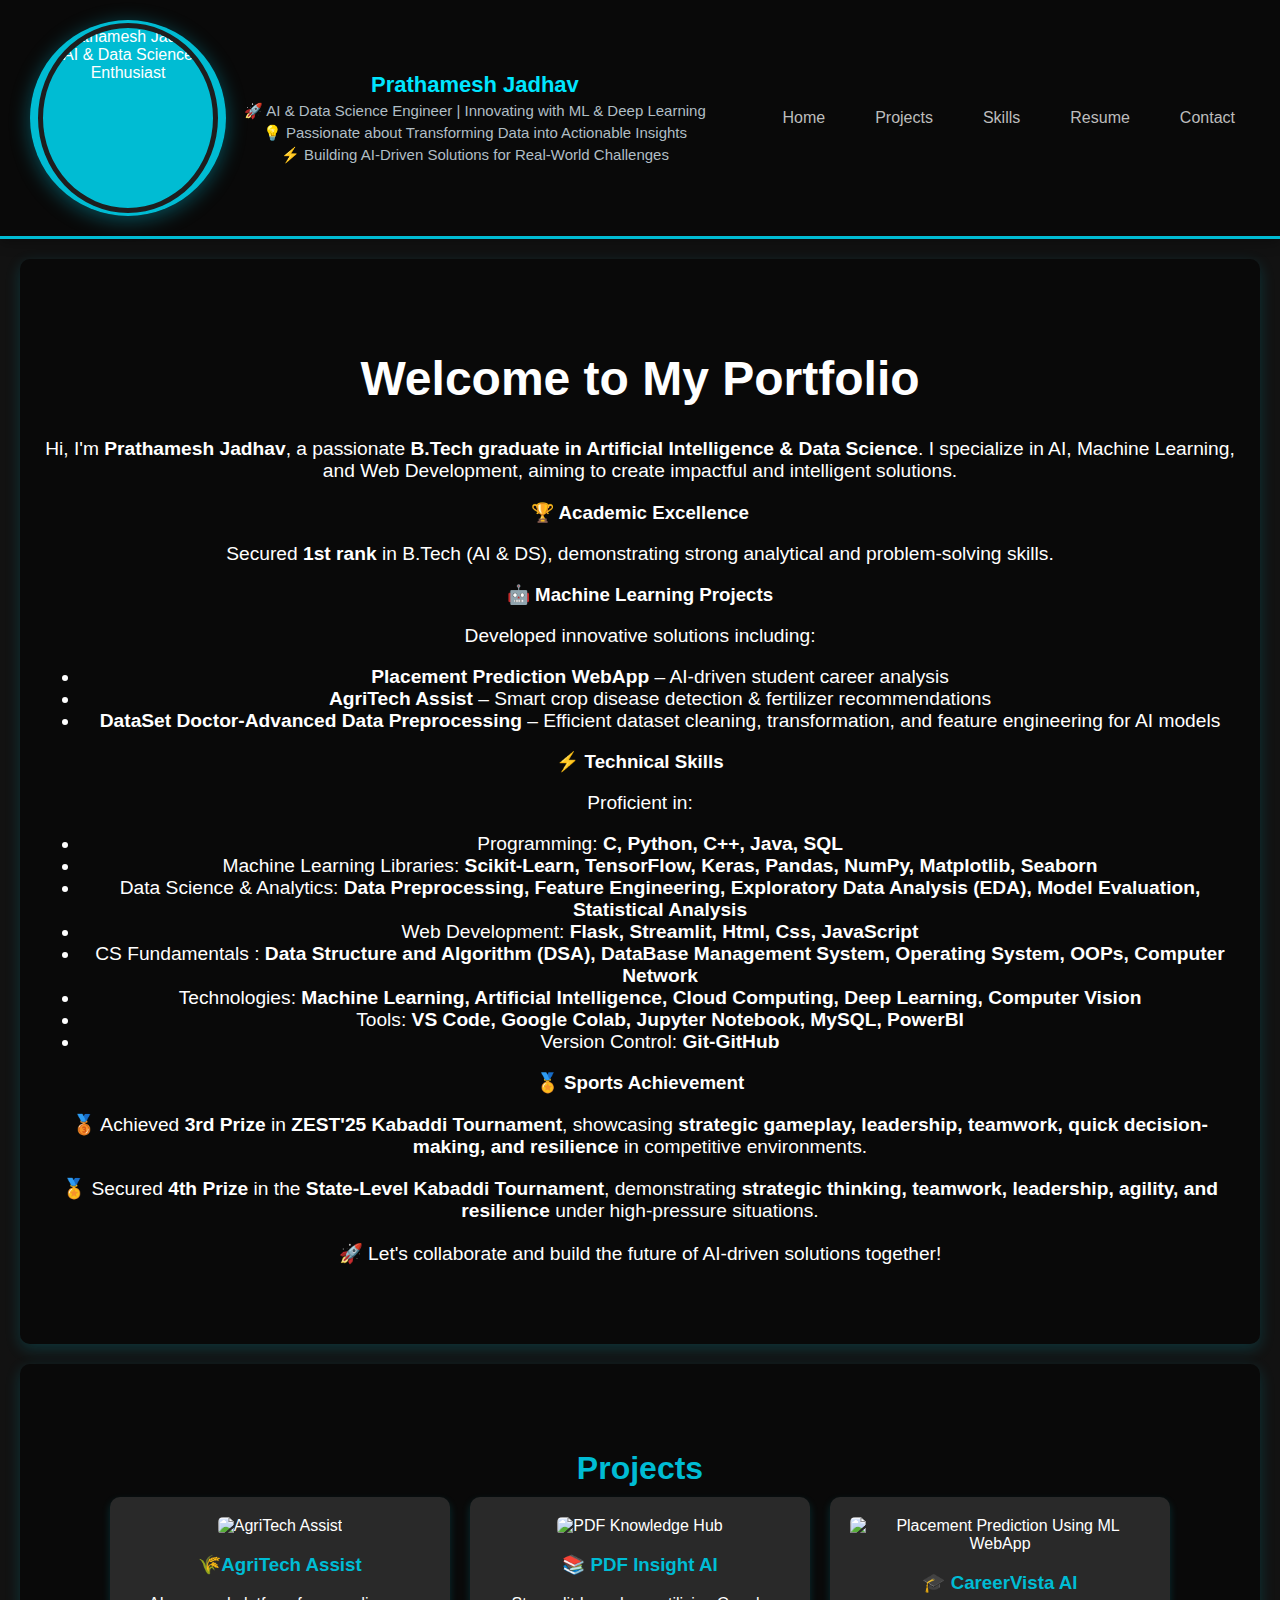
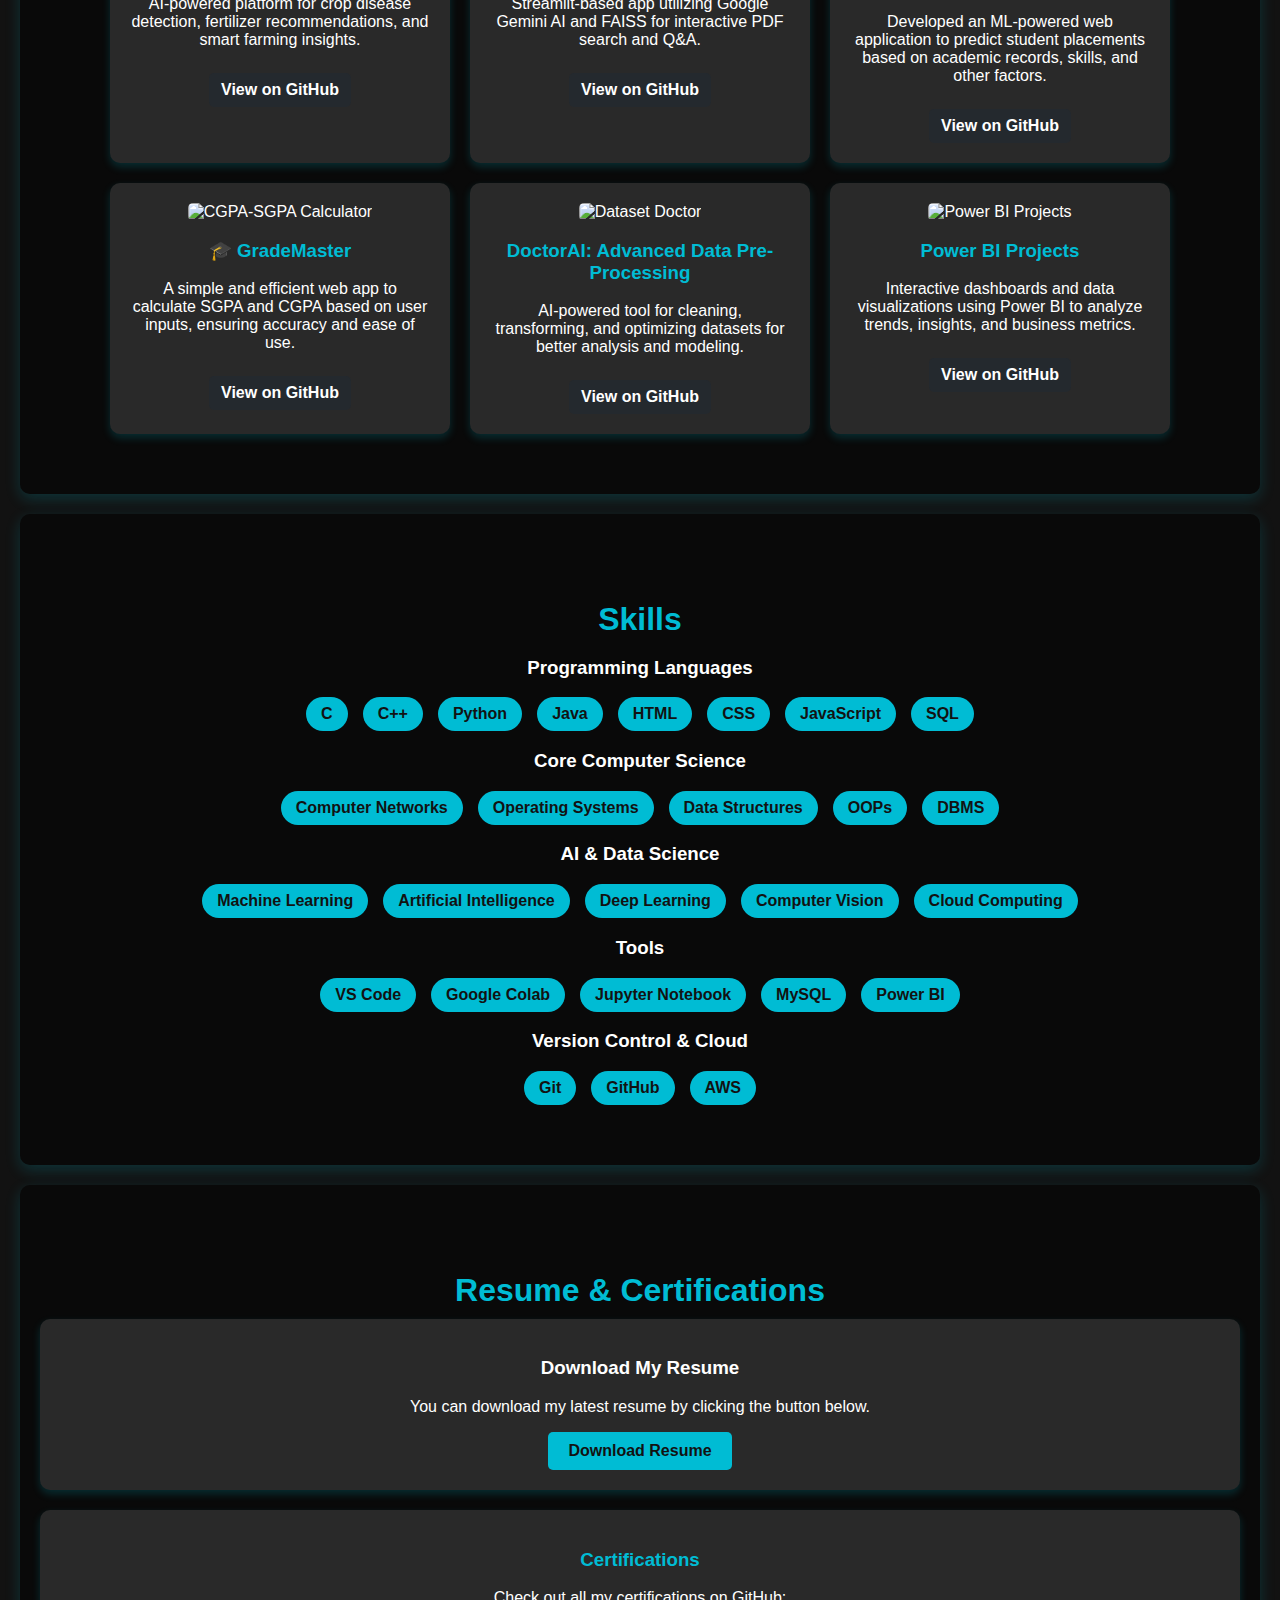
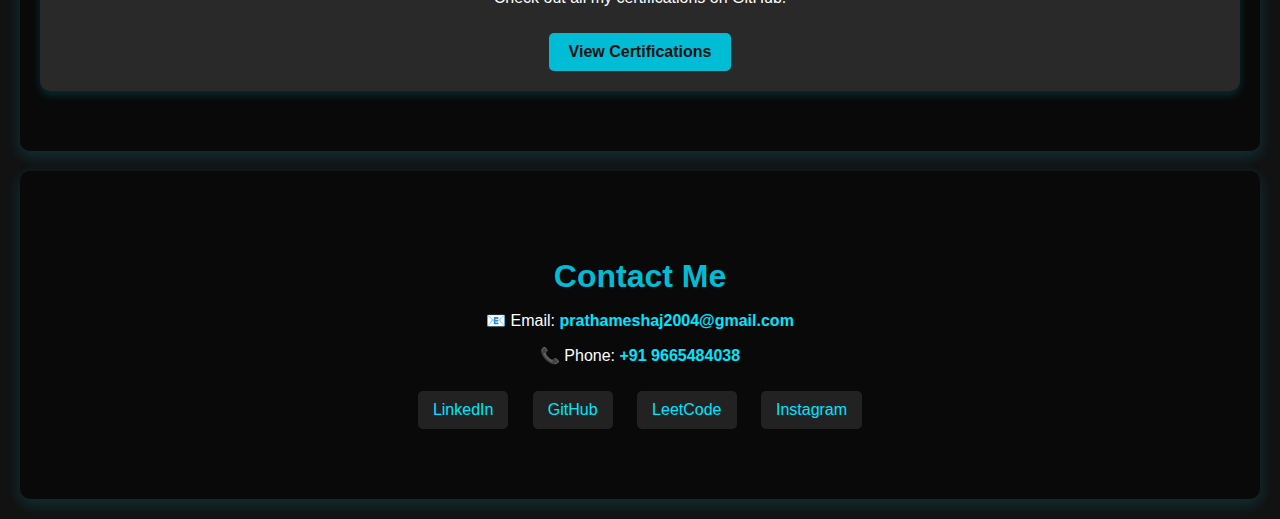
==== index.html @ 81e6a753 "Portfolio" ====
<!DOCTYPE html>
<html lang="en">

<head>
    <meta charset="UTF-8">
    <meta name="viewport" content="width=device-width, initial-scale=1.0">
    <title>Prathamesh Jadhav - Portfolio</title>
    <link rel="stylesheet" href="style.css">

</head>

<body>
    <header class="header">
        <div class="profile">
            <div class="profile-picture">
                <img src="D:\Portfolio\portfolio\docs\assets\profilepic.jpeg"
                    alt="Prathamesh Jadhav - AI & Data Science Enthusiast">
            </div>
            <div class="profile-info">
                <h1 class="name">Prathamesh Jadhav</h1>
                <p class="role">🚀 AI & Data Science Engineer | Innovating with ML & Deep Learning</p>
                <p class="role">💡 Passionate about Transforming Data into Actionable Insights</p>
                <p class="role">⚡ Building AI-Driven Solutions for Real-World Challenges</p>
            </div>
        </div>
        <nav class="navbar">
            <a href="#home">Home</a>
            <a href="#projects">Projects</a>
            <a href="#skills">Skills</a>
            <a href="#resume">Resume</a>
            <a href="#contact">Contact</a>
        </nav>
    </header>


    <section id="home" class="section">
        <div class="container">
            <h1>Welcome to My Portfolio</h1>
            <p class="intro-text">
                Hi, I'm <strong>Prathamesh Jadhav</strong>, a passionate <strong>B.Tech graduate in Artificial
                    Intelligence & Data Science</strong>.
                I specialize in AI, Machine Learning, and Web Development, aiming to create impactful and intelligent
                solutions.
            </p>

            <div class="highlight-info">
                <div class="info-box">
                    <h3>🏆 Academic Excellence</h3>
                    <p>Secured <strong>1st rank</strong> in B.Tech (AI & DS), demonstrating strong analytical and
                        problem-solving skills.</p>
                </div>

                <div class="info-box">
                    <h3>🤖 Machine Learning Projects</h3>
                    <p>Developed innovative solutions including:</p>
                    <ul>
                        <li><strong>Placement Prediction WebApp</strong> – AI-driven student career analysis</li>
                        <li><strong>AgriTech Assist</strong> – Smart crop disease detection & fertilizer recommendations
                        </li>
                        <li><strong>DataSet Doctor-Advanced Data Preprocessing</strong> – Efficient dataset cleaning,
                            transformation, and feature engineering for AI models</li>

                    </ul>
                </div>

                <div class="info-box">
                    <h3>⚡ Technical Skills</h3>
                    <p>Proficient in:</p>
                    <ul>
                        <li>Programming: <strong>C, Python, C++, Java, SQL</strong></li>
                        <li>Machine Learning Libraries: <strong>Scikit-Learn, TensorFlow, Keras, Pandas, NumPy,
                                Matplotlib, Seaborn</strong></li>
                        <li>Data Science & Analytics: <strong>Data Preprocessing, Feature Engineering, Exploratory Data
                                Analysis (EDA), Model Evaluation, Statistical Analysis</strong></li>

                        <li>Web Development: <strong>Flask, Streamlit, Html, Css, JavaScript</strong></li>
                        <li>CS Fundamentals : <strong>Data Structure and Algorithm (DSA), DataBase Management System,
                                Operating System, OOPs, Computer Network</strong></li>
                        <li>Technologies:<strong> Machine Learning, Artificial Intelligence, Cloud Computing, Deep Learning, Computer
                                Vision</strong> </li>
                        <li>Tools: <strong>VS Code, Google Colab, Jupyter Notebook, MySQL, PowerBI</strong></li>
                        <li>Version Control: <strong>Git-GitHub</strong></li>
                    </ul>
                </div>

                <div class="info-box">
                    <h3>🏅 Sports Achievement</h3>
                    <p>🥉 Achieved <strong>3rd Prize</strong> in <strong>ZEST'25 Kabaddi Tournament</strong>, showcasing
                        <strong>strategic gameplay, leadership, teamwork, quick decision-making, and resilience</strong>
                        in competitive environments.</p>

                    <p>🏅 Secured <strong>4th Prize</strong> in the <strong>State-Level Kabaddi Tournament</strong>,
                        demonstrating <strong>strategic thinking, teamwork, leadership, agility, and resilience</strong>
                        under high-pressure situations.</p>

                </div>
            </div>

            <p class="connect-text">🚀 Let's collaborate and build the future of AI-driven solutions together!</p>
        </div>
    </section>


    <section id="projects" class="section">
        <h2>Projects</h2>
        <div class="project-grid">
            <!-- Project 1: AgriTech Assist -->
            <div class="project-card">
                <img src="D:\Portfolio\portfolio\docs\assets\AgriTech Assist" alt="AgriTech Assist">
                <h3>🌾AgriTech Assist</h3>
                <p>AI-powered platform for crop disease detection, fertilizer recommendations, and smart farming
                    insights.</p>
                <a href="https://github.com/PrathameshJadhav30/AgriTech-Assist" target="_blank" class="github-btn">View
                    on GitHub</a>
            </div>


            <!-- Project 2: PDF Knowledge Hub -->
            <div class="project-card">
                <img src="D:\Portfolio\portfolio\docs\assets\Pdf_Knowlege_Hub" alt="PDF Knowledge Hub">
                <h3>📚 PDF Insight AI</h3>
                <p>Streamlit-based app utilizing Google Gemini AI and FAISS for interactive PDF search and Q&A.</p>
                <a href="https://github.com/PrathameshJadhav30/PDF-Knowledge-Hub-Project" target="_blank"
                    class="github-btn">View on GitHub</a>
            </div>


            <!-- Project 3: Placements Predicton WebApp -->
            <div class="project-card">
                <img src="D:\Portfolio\portfolio\docs\assets\Placement_Prediction"
                    alt="Placement Prediction Using ML WebApp">
                <h3>🎓 CareerVista AI</h3>
                <p>Developed an ML-powered web application to predict student placements based on academic records,
                    skills, and other factors.</p>
                <a href="https://github.com/PrathameshJadhav30/Placement-Prediction-Using-ML-WebApp" target="_blank"
                    class="github-btn">View on GitHub</a>
            </div>


            <!-- Project 4: CGPA_SGPA_Calculator -->
            <div class="project-card">
                <img src="D:\Portfolio\portfolio\docs\assets\CGPA_SGPA_Calculator" alt="CGPA-SGPA Calculator">
                <h3>🎓 GradeMaster</h3>
                <p>A simple and efficient web app to calculate SGPA and CGPA based on user inputs, ensuring accuracy and
                    ease of use.</p>
                <a href="https://github.com/PrathameshJadhav30/CGPA-SGPA-Calculator-Project" target="_blank"
                    class="github-btn">View on GitHub</a>
            </div>


            <!-- Project 5: DoctorAI: Advanced Data Pre-Processing -->
            <div class="project-card">
                <img src="D:\Portfolio\portfolio\docs\assets\DataSet Doctor" alt="Dataset Doctor">
                <h3>DoctorAI: Advanced Data Pre-Processing</h3>
                <p>AI-powered tool for cleaning, transforming, and optimizing datasets for better analysis and modeling.
                </p>
                <a href="https://github.com/PrathameshJadhav30/DataSet-Doctor-Advanced-Data-Pre-Processing"
                    target="_blank" class="github-btn">View on GitHub</a>
            </div>


            <!-- Project 6: Power BI Projects -->
            <div class="project-card">
                <img src="D:\Portfolio\portfolio\docs\assets\PowerBI_Project" alt="Power BI Projects">
                <h3>Power BI Projects</h3>
                <p>Interactive dashboards and data visualizations using Power BI to analyze trends, insights, and
                    business metrics.</p>
                <a href="https://github.com/PrathameshJadhav30/PowerBI-Projects" target="_blank" class="github-btn">View
                    on GitHub</a>
            </div>

        </div>
    </section>



    <section id="skills" class="section">
        <h2>Skills</h2>

        <h3>Programming Languages</h3>
        <div class="skill-container">
            <span class="skill">C</span>
            <span class="skill">C++</span>
            <span class="skill">Python</span>
            <span class="skill">Java</span>
            <span class="skill">HTML</span>
            <span class="skill">CSS</span>
            <span class="skill">JavaScript</span>
            <span class="skill">SQL</span>
        </div>

        <h3>Core Computer Science</h3>
        <div class="skill-container">
            <span class="skill">Computer Networks</span>
            <span class="skill">Operating Systems</span>
            <span class="skill">Data Structures</span>
            <span class="skill">OOPs</span>
            <span class="skill">DBMS</span>
        </div>

        <h3>AI & Data Science</h3>
        <div class="skill-container">
            <span class="skill">Machine Learning</span>
            <span class="skill">Artificial Intelligence</span>
            <span class="skill">Deep Learning</span>
            <span class="skill">Computer Vision</span>
            <span class="skill">Cloud Computing</span>
        </div>

        <h3>Tools</h3>
        <div class="skill-container">
            <span class="skill">VS Code</span>
            <span class="skill">Google Colab</span>
            <span class="skill">Jupyter Notebook</span>
            <span class="skill">MySQL</span>
            <span class="skill">Power BI</span>
        </div>

        <h3>Version Control & Cloud</h3>
        <div class="skill-container">
            <span class="skill">Git</span>
            <span class="skill">GitHub</span>
            <span class="skill">AWS</span>
        </div>
    </section>

    <section id="resume" class="section">
        <h2>Resume & Certifications</h2>

        <div class="resume-section">
            <h3>Download My Resume</h3>
            <p>You can download my latest resume by clicking the button below.</p>
            <a href="D:\Portfolio\portfolio\docs\assets\Prathamesh_Resume_Updated.pdf" download
                class="download-btn">Download Resume</a>
        </div>

        <div class="certifications">
            <h3>Certifications</h3>
            <p>Check out all my certifications on GitHub:</p>
            <a href="https://github.com/PrathameshJadhav30/MY-CERTIFICATIONS/tree/main/Certifications" target="_blank"
                class="github-link">View
                Certifications</a>
        </div>
    </section>

    <section id="contact" class="section">
        <h2>Contact Me</h2>

        <div class="contact-info">
            <p>📧 Email: <a href="mailto:prathameshaj2004@gmail.com">prathameshaj2004@gmail.com</a></p>
            <p>📞 Phone: <a href="tel:+919665484038">+91 9665484038</a></p>
        </div>

        <div class="social-links">
            <a href="https://www.linkedin.com/in/prathamesh-jadhav30/" target="_blank">LinkedIn</a>
            <a href="https://github.com/PrathameshJadhav30" target="_blank">GitHub</a>
            <a href="https://leetcode.com/u/Prathamesh_Jadhav3011/" target="_blank">LeetCode</a>
            <a href="https://www.instagram.com/prathamesh_jadhav_30/" target="_blank">Instagram</a>
        </div>
    </section>
</body>

</html>
---- style.css ----
/* General Styles */
body {
    font-family: 'Poppins', sans-serif;
    background-color: #121212;
    color: #e0e0e0;
    margin: 0;
    padding: 0;
    text-align: center;
}

/* Header */
.header {
    background: url("D:/Portfolio/portfolio/docs/assets/Header_background.jpg") no-repeat center center/cover; 
    padding: 20px 30px;
    display: flex;
    justify-content: space-between;
    align-items: center;
    box-shadow: 0px 4px 12px rgba(0, 0, 0, 0.3);
    border-bottom: 3px solid #00bcd4;
    position: relative;
    color: white; /* Ensures text remains readable */
}

/* Optional: Overlay for Better Readability */
.header::before {
    content: "";
    position: absolute;
    top: 0;
    left: 0;
    width: 100%;
    height: 100%;
    background: rgba(0, 0, 0, 0.5); /* Adjust transparency */
    z-index: 1;
}

/* Ensure content stays above the overlay */
.header * {
    position: relative;
    z-index: 2;
}

/* Profile Section */
.profile {
    display: flex;
    align-items: center;
}

/* Profile Picture */
.profile-picture {
    width: 180px; /* Increased size for better visibility */
    height: 180px; /* Maintaining aspect ratio */
    border-radius: 50%; /* Perfect circular shape */
    background: linear-gradient(135deg, #00bcd4); /* Smooth gradient */
    padding: 8px; /* Increased padding for better spacing */
    display: flex;
    justify-content: center;
    align-items: center;
    transition: transform 0.3s ease-in-out, box-shadow 0.3s ease-in-out, background 0.3s ease-in-out;
    position: relative;
    overflow: hidden;
    box-shadow: 0px 4px 20px rgba(0, 188, 212, 0.4); /* Soft, elegant shadow */
}

/* Image Styling */
.profile-picture img {
    width: 100%;
    height: 100%;
    border-radius: 50%; /* Circular image */
    object-fit: cover;
    border: 5px solid #1e1e1e; /* Dark border for contrast */
}

/* Hover Effect */
.profile-picture:hover {
    transform: scale(1.1);
    box-shadow: 0px 0px 25px rgba(0, 188, 212, 0.6);
    background: linear-gradient(135deg, #00e5ff, #006064);
}

/* Adding a Soft Animated Glow */
.profile-picture::before {
    content: "";
    position: absolute;
    width: 100%;
    height: 100%;
    border-radius: 50%;
    background: rgba(0, 188, 212, 0.3);
    opacity: 0.5;
    animation: pulseGlow 2.5s infinite alternate ease-in-out;
}

/* Glow Animation */
@keyframes pulseGlow {
    0% {
        transform: scale(1);
        opacity: 0.3;
    }
    100% {
        transform: scale(1.1);
        opacity: 0.5;
    }
}



/* Name and Role */
.profile-info {
    margin-left: 18px;
    display: flex;
    flex-direction: column;
}

.name {
    font-size: 22px;
    font-weight: 600;
    color: #00e5ff;
    margin: 0;
}

.role {
    font-size: 15px;
    color: #b0bec5;
    margin: 4px 0 0;
}

/* Navigation Bar */
.navbar {
    display: flex;
    gap: 20px;
}

.navbar a {
    text-decoration: none;
    color: #bdbdbd;
    font-weight: 500;
    padding: 8px 15px;
    border-radius: 5px;
    transition: 0.3s;
}

.navbar a:hover {
    background-color: #00bcd4;
    color: #121212;
}


/* Sections */
.section {
    padding: 60px 20px;
    margin: 20px;
    background: url("D:/Portfolio/portfolio/docs/assets/Portfolio_background.avif") no-repeat center center/cover; /* Adjust the path as needed */
    border-radius: 10px;
    box-shadow: 0px 5px 15px rgba(0, 188, 212, 0.2);
    color: white; /* Ensure text remains visible */
    position: relative;
}

/* Optional: Add a semi-transparent overlay for better text readability */
.section::before {
    content: "";
    position: absolute;
    top: 0;
    left: 0;
    width: 100%;
    height: 100%;
    background: rgba(0, 0, 0, 0.5); /* Adjust transparency */
    border-radius: 10px;
    z-index: 1;
}

/* Ensure content is above the overlay */
.section * {
    position: relative;
    z-index: 2;
}

/* Headings */
h2 {
    font-size: 32px;
    color: #00bcd4;
    margin-bottom: 10px;
}


/* Projects */
.project-grid {
    display: flex;
    justify-content: center;
    flex-wrap: wrap;
    gap: 20px;
}

.project-card {
    background-color: #292929;
    padding: 20px;
    width: 300px;
    border-radius: 10px;
    box-shadow: 0px 4px 8px rgba(0, 188, 212, 0.2);
    transition: transform 0.3s ease-in-out;
}

.project-card img {
    width: 100%;
    height: auto;
    border-radius: 5px;
}

.project-card h3 {
    color: #00bcd4;
}

.project-card:hover {
    transform: scale(1.05);
}

/* GitHub Button */
.github-btn {
    display: inline-block;
    background-color: #24292e;
    color: white;
    padding: 8px 12px;
    margin-top: 8px;
    text-decoration: none;
    border-radius: 5px;
    font-weight: bold;
    transition: 0.3s;
}

.github-btn:hover {
    background-color: #0366d6;
}

/* Skills Section with Background Image */
#skills {
    background: url("D:/Portfolio/portfolio/docs/assets/Skills_background.jpg") no-repeat center center/cover;
    padding: 60px 20px;
    border-radius: 10px;
    box-shadow: 0px 5px 15px rgba(0, 188, 212, 0.2);
    color: white; /* Ensures text remains readable */
    text-align: center;
}

.skill-container {
    display: flex;
    flex-wrap: wrap;
    justify-content: center;
    gap: 15px;
    margin-top: 10px;
}

.skill {
    background-color: #00bcd4;
    color: #121212;
    padding: 8px 15px;
    border-radius: 20px;
    font-weight: bold;
    transition: transform 0.3s ease-in-out, background-color 0.3s, box-shadow 0.3s;
}

/* Hover Effect */
.skill:hover {
    transform: scale(1.1);
    background-color: #0097a7;
    color: #ffffff;
    box-shadow: 0px 4px 10px rgba(0, 188, 212, 0.4);
}

/* Resume & Certifications */
.resume-section {
    background-color: #292929;
    padding: 20px;
    border-radius: 10px;
    margin-bottom: 20px;
    box-shadow: 0px 4px 8px rgba(0, 188, 212, 0.2);
}

.download-btn {
    display: inline-block;
    background-color: #00bcd4;
    color: #121212;
    padding: 10px 20px;
    text-decoration: none;
    font-weight: bold;
    border-radius: 5px;
    transition: 0.3s;
}

.download-btn:hover {
    background-color: #0097a7;
}

.certifications {
    background-color: #292929;
    padding: 20px;
    border-radius: 10px;
    box-shadow: 0px 4px 8px rgba(0, 188, 212, 0.2);
}

.certifications h3 {
    color: #00bcd4;
}

.certifications a {
    display: inline-block;
    background-color: #00bcd4;
    color: #121212;
    padding: 10px 20px;
    text-decoration: none;
    font-weight: bold;
    border-radius: 5px;
    margin-top: 10px;
    transition: 0.3s;
}

.certifications a:hover {
    background-color: #0097a7;
}

/* Contact Section */
#contact {
    background: url("D:/Portfolio/portfolio/docs/assets/Contact_us_background") no-repeat center center/cover; 
    padding: 60px 20px;
    border-radius: 10px;
    box-shadow: 0px 5px 15px rgba(0, 188, 212, 0.2);
    text-align: center;
    color: white; /* Ensures text remains readable */
}

/* Contact Info Links */
.contact-info a {
    text-decoration: none;
    color: #00e5ff;
    font-weight: bold;
    transition: 0.3s;
}

.contact-info a:hover {
    color: #ffffff;
    text-shadow: 0px 0px 5px rgba(0, 229, 255, 0.7);
}

/* Social Links */
.social-links a {
    display: inline-block;
    margin: 10px;
    padding: 10px 15px;
    background-color: rgba(41, 41, 41, 0.8); /* Semi-transparent background */
    color: #00e5ff;
    text-decoration: none;
    border-radius: 5px;
    transition: 0.3s;
}

.social-links a:hover {
    background-color: #00e5ff;
    color: #121212;
    box-shadow: 0px 4px 10px rgba(0, 229, 255, 0.5);
}

/* Adding a Soft Overlay for Readability */
#contact::before {
    content: "";
    position: absolute;
    top: 0;
    left: 0;
    width: 100%;
    height: 100%;
    background: rgba(0, 0, 0, 0.5); /* Dark overlay for better text visibility */
    z-index: -1;
}

/* Responsive Design */
@media (max-width: 768px) {
    .header {
        flex-direction: column;
        text-align: center;
    }
    
    .profile {
        margin-bottom: 10px;
    }

    .navbar {
        flex-direction: column;
        gap: 10px;
    }

    .project-grid {
        flex-direction: column;
        align-items: center;
    }
}
#home h1 {
    font-size: 3rem; /* Adjust as needed */
    font-weight: bold;
}

#home .intro-text,
#home .info-box p,
#home .info-box ul li,
#home .connect-text {
    font-size: 1.2rem; /* Adjust as needed */
}
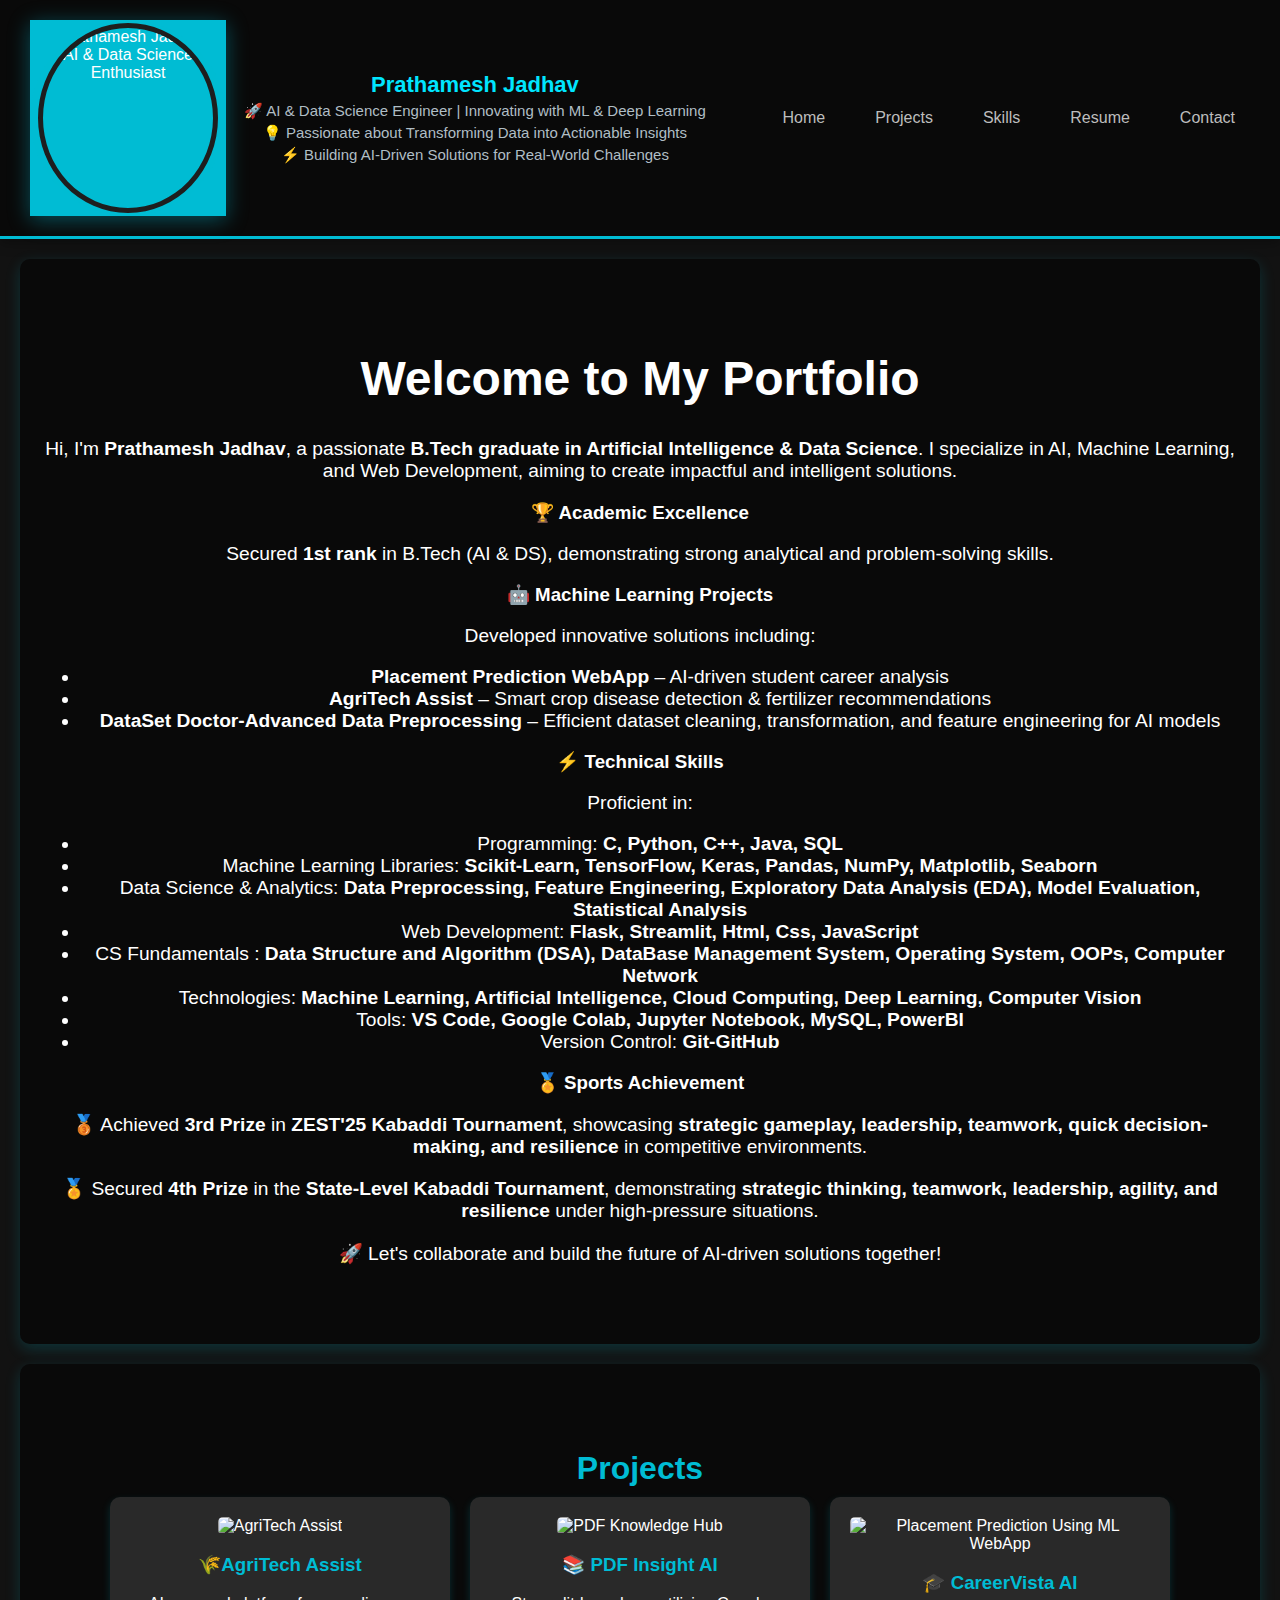
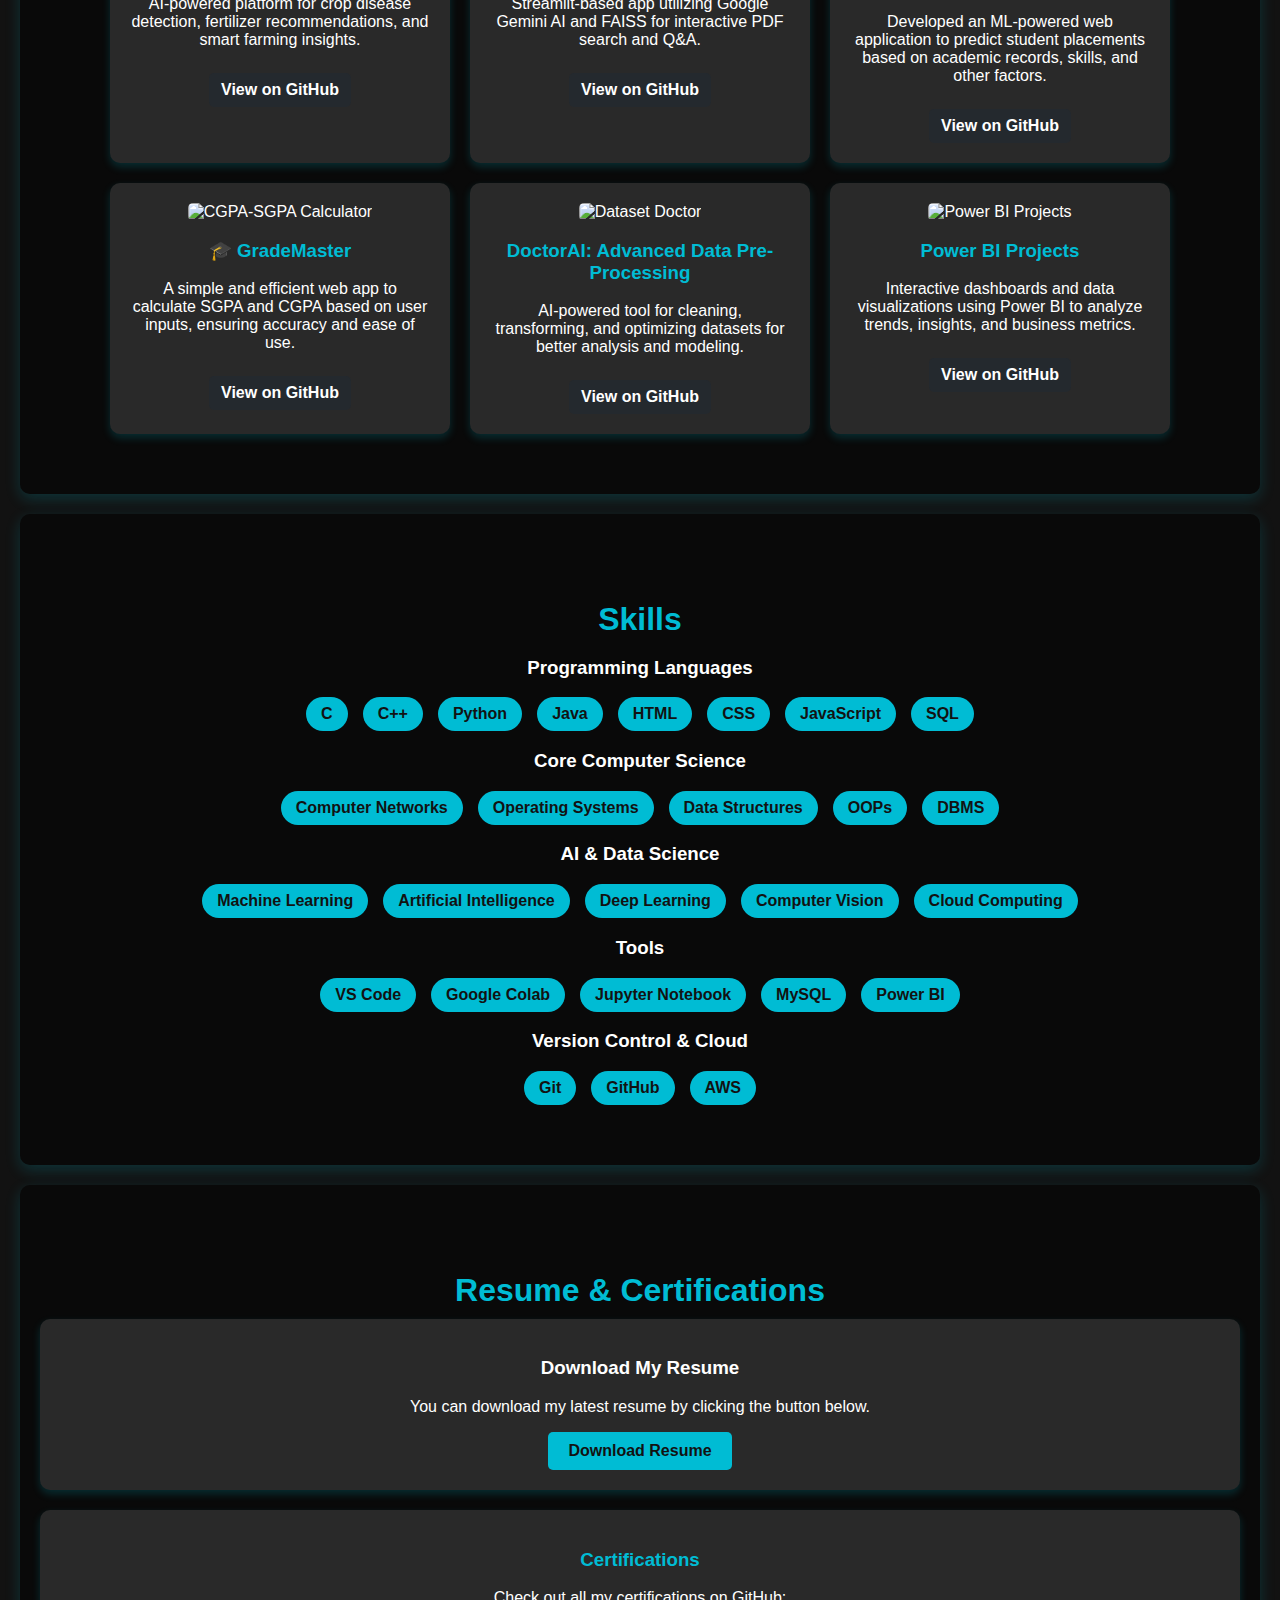
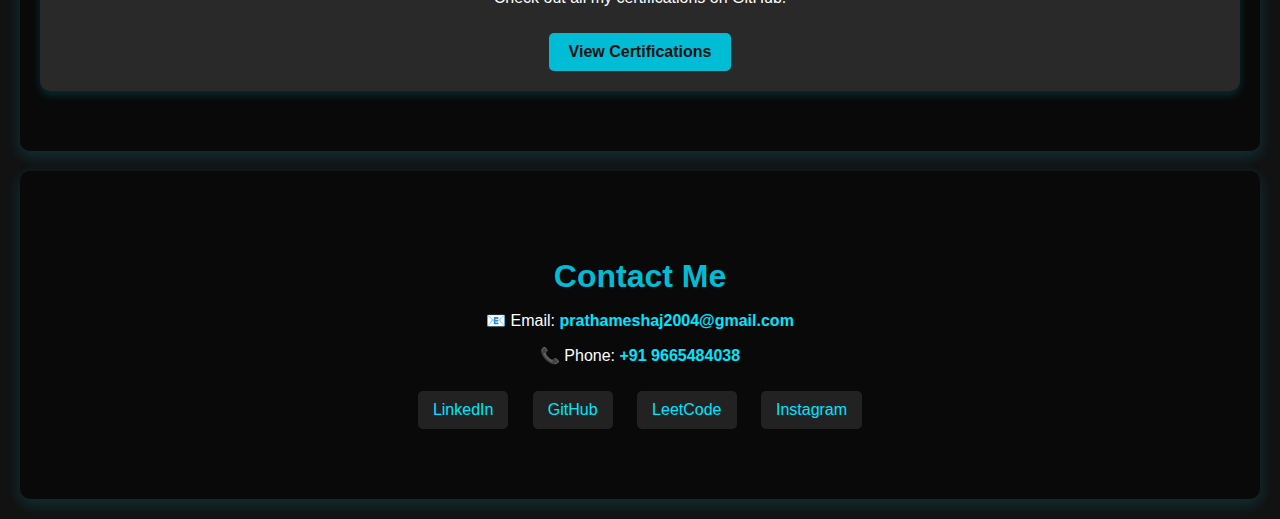
==== commit 11532115: "Portfolio" ====
--- a/index.html
+++ b/index.html
@@ -13,7 +13,7 @@
     <header class="header">
         <div class="profile">
             <div class="profile-picture">
-                <img src="D:\Portfolio\portfolio\docs\assets\profilepic.jpeg"
+                <img src="D:\Portfolio\portfolio\profilepic.jpeg"
                     alt="Prathamesh Jadhav - AI & Data Science Enthusiast">
             </div>
             <div class="profile-info">
@@ -106,7 +106,7 @@
         <div class="project-grid">
             <!-- Project 1: AgriTech Assist -->
             <div class="project-card">
-                <img src="D:\Portfolio\portfolio\docs\assets\AgriTech Assist" alt="AgriTech Assist">
+                <img src="D:\Portfolio\portfolio\AgriTech Assist" alt="AgriTech Assist">
                 <h3>🌾AgriTech Assist</h3>
                 <p>AI-powered platform for crop disease detection, fertilizer recommendations, and smart farming
                     insights.</p>
@@ -117,7 +117,7 @@
 
             <!-- Project 2: PDF Knowledge Hub -->
             <div class="project-card">
-                <img src="D:\Portfolio\portfolio\docs\assets\Pdf_Knowlege_Hub" alt="PDF Knowledge Hub">
+                <img src="D:\Portfolio\portfolio\Pdf_Knowlege_Hub" alt="PDF Knowledge Hub">
                 <h3>📚 PDF Insight AI</h3>
                 <p>Streamlit-based app utilizing Google Gemini AI and FAISS for interactive PDF search and Q&A.</p>
                 <a href="https://github.com/PrathameshJadhav30/PDF-Knowledge-Hub-Project" target="_blank"
@@ -127,7 +127,7 @@
 
             <!-- Project 3: Placements Predicton WebApp -->
             <div class="project-card">
-                <img src="D:\Portfolio\portfolio\docs\assets\Placement_Prediction"
+                <img src="D:\Portfolio\portfolio\Placement_Prediction"
                     alt="Placement Prediction Using ML WebApp">
                 <h3>🎓 CareerVista AI</h3>
                 <p>Developed an ML-powered web application to predict student placements based on academic records,
@@ -139,7 +139,7 @@
 
             <!-- Project 4: CGPA_SGPA_Calculator -->
             <div class="project-card">
-                <img src="D:\Portfolio\portfolio\docs\assets\CGPA_SGPA_Calculator" alt="CGPA-SGPA Calculator">
+                <img src="D:\Portfolio\portfolio\CGPA_SGPA_Calculator" alt="CGPA-SGPA Calculator">
                 <h3>🎓 GradeMaster</h3>
                 <p>A simple and efficient web app to calculate SGPA and CGPA based on user inputs, ensuring accuracy and
                     ease of use.</p>
@@ -150,7 +150,7 @@
 
             <!-- Project 5: DoctorAI: Advanced Data Pre-Processing -->
             <div class="project-card">
-                <img src="D:\Portfolio\portfolio\docs\assets\DataSet Doctor" alt="Dataset Doctor">
+                <img src="D:\Portfolio\portfolio\DataSet Doctor" alt="Dataset Doctor">
                 <h3>DoctorAI: Advanced Data Pre-Processing</h3>
                 <p>AI-powered tool for cleaning, transforming, and optimizing datasets for better analysis and modeling.
                 </p>
@@ -161,7 +161,7 @@
 
             <!-- Project 6: Power BI Projects -->
             <div class="project-card">
-                <img src="D:\Portfolio\portfolio\docs\assets\PowerBI_Project" alt="Power BI Projects">
+                <img src="D:\Portfolio\portfolio\PowerBI_Project" alt="Power BI Projects">
                 <h3>Power BI Projects</h3>
                 <p>Interactive dashboards and data visualizations using Power BI to analyze trends, insights, and
                     business metrics.</p>
@@ -230,7 +230,7 @@
         <div class="resume-section">
             <h3>Download My Resume</h3>
             <p>You can download my latest resume by clicking the button below.</p>
-            <a href="D:\Portfolio\portfolio\docs\assets\Prathamesh_Resume_Updated.pdf" download
+            <a href="D:\Portfolio\portfolio\Prathamesh_Resume_Updated.pdf" download
                 class="download-btn">Download Resume</a>
         </div>
 
--- a/style.css
+++ b/style.css
@@ -10,7 +10,7 @@
 
 /* Header */
 .header {
-    background: url("D:/Portfolio/portfolio/docs/assets/Header_background.jpg") no-repeat center center/cover; 
+    background: url("D:/Portfolio/portfolio/Header_background.jpg") no-repeat center center/cover;
     padding: 20px 30px;
     display: flex;
     justify-content: space-between;
@@ -18,7 +18,7 @@
     box-shadow: 0px 4px 12px rgba(0, 0, 0, 0.3);
     border-bottom: 3px solid #00bcd4;
     position: relative;
-    color: white; /* Ensures text remains readable */
+    color: white;
 }
 
 /* Optional: Overlay for Better Readability */
@@ -29,7 +29,7 @@
     left: 0;
     width: 100%;
     height: 100%;
-    background: rgba(0, 0, 0, 0.5); /* Adjust transparency */
+    background: rgba(0, 0, 0, 0.5);
     z-index: 1;
 }
 
@@ -47,34 +47,34 @@
 
 /* Profile Picture */
 .profile-picture {
-    width: 180px; /* Increased size for better visibility */
-    height: 180px; /* Maintaining aspect ratio */
-    border-radius: 50%; /* Perfect circular shape */
-    background: linear-gradient(135deg, #00bcd4); /* Smooth gradient */
-    padding: 8px; /* Increased padding for better spacing */
+    width: 180px;
+    height: 180px;/ border-radius: 50%;
+    background: linear-gradient(135deg, #00bcd4);
+    padding: 8px;
     display: flex;
     justify-content: center;
     align-items: center;
-    transition: transform 0.3s ease-in-out, box-shadow 0.3s ease-in-out, background 0.3s ease-in-out;
+    transition: transform 0.3s ease-in-out, box-shadow 0.3s ease-in-out;
     position: relative;
     overflow: hidden;
-    box-shadow: 0px 4px 20px rgba(0, 188, 212, 0.4); /* Soft, elegant shadow */
+    box-shadow: 0px 4px 20px rgba(0, 188, 212, 0.4);
 }
 
 /* Image Styling */
 .profile-picture img {
     width: 100%;
     height: 100%;
-    border-radius: 50%; /* Circular image */
+    border-radius: 50%;
+    /* Ensures image is circular */
     object-fit: cover;
-    border: 5px solid #1e1e1e; /* Dark border for contrast */
+    border: 5px solid #1e1e1e;
 }
 
 /* Hover Effect */
 .profile-picture:hover {
     transform: scale(1.1);
-    box-shadow: 0px 0px 25px rgba(0, 188, 212, 0.6);
-    background: linear-gradient(135deg, #00e5ff, #006064);
+    box-shadow: 0px 0px 25px rgba(238, 241, 241, 0.6);
+    background: linear-gradient(135deg, #d0ebee, #e7eaeb);
 }
 
 /* Adding a Soft Animated Glow */
@@ -95,6 +95,7 @@
         transform: scale(1);
         opacity: 0.3;
     }
+
     100% {
         transform: scale(1.1);
         opacity: 0.5;
@@ -148,10 +149,11 @@
 .section {
     padding: 60px 20px;
     margin: 20px;
-    background: url("D:/Portfolio/portfolio/docs/assets/Portfolio_background.avif") no-repeat center center/cover; /* Adjust the path as needed */
+    background: url("D:/Portfolio/portfolio/Portfolio_background.avif") no-repeat center center/cover;
+    /* Adjust the path as needed */
     border-radius: 10px;
     box-shadow: 0px 5px 15px rgba(0, 188, 212, 0.2);
-    color: white; /* Ensure text remains visible */
+    color: white;
     position: relative;
 }
 
@@ -163,7 +165,7 @@
     left: 0;
     width: 100%;
     height: 100%;
-    background: rgba(0, 0, 0, 0.5); /* Adjust transparency */
+    background: rgba(0, 0, 0, 0.5);
     border-radius: 10px;
     z-index: 1;
 }
@@ -232,11 +234,11 @@
 
 /* Skills Section with Background Image */
 #skills {
-    background: url("D:/Portfolio/portfolio/docs/assets/Skills_background.jpg") no-repeat center center/cover;
+    background: url("D:/Portfolio/portfolio/Skills_background.jpg") no-repeat center center/cover;
     padding: 60px 20px;
     border-radius: 10px;
     box-shadow: 0px 5px 15px rgba(0, 188, 212, 0.2);
-    color: white; /* Ensures text remains readable */
+    color: white;
     text-align: center;
 }
 
@@ -318,12 +320,12 @@
 
 /* Contact Section */
 #contact {
-    background: url("D:/Portfolio/portfolio/docs/assets/Contact_us_background") no-repeat center center/cover; 
+    background: url("D:/Portfolio/portfolio/Contact_us_background") no-repeat center center/cover;
     padding: 60px 20px;
     border-radius: 10px;
     box-shadow: 0px 5px 15px rgba(0, 188, 212, 0.2);
     text-align: center;
-    color: white; /* Ensures text remains readable */
+    color: white;
 }
 
 /* Contact Info Links */
@@ -344,7 +346,7 @@
     display: inline-block;
     margin: 10px;
     padding: 10px 15px;
-    background-color: rgba(41, 41, 41, 0.8); /* Semi-transparent background */
+    background-color: rgba(41, 41, 41, 0.8);
     color: #00e5ff;
     text-decoration: none;
     border-radius: 5px;
@@ -365,7 +367,7 @@
     left: 0;
     width: 100%;
     height: 100%;
-    background: rgba(0, 0, 0, 0.5); /* Dark overlay for better text visibility */
+    background: rgba(0, 0, 0, 0.5);
     z-index: -1;
 }
 
@@ -375,7 +377,7 @@
         flex-direction: column;
         text-align: center;
     }
-    
+
     .profile {
         margin-bottom: 10px;
     }
@@ -390,8 +392,9 @@
         align-items: center;
     }
 }
+
 #home h1 {
-    font-size: 3rem; /* Adjust as needed */
+    font-size: 3rem;
     font-weight: bold;
 }
 
@@ -399,5 +402,5 @@
 #home .info-box p,
 #home .info-box ul li,
 #home .connect-text {
-    font-size: 1.2rem; /* Adjust as needed */
-}
+    font-size: 1.2rem;
+}